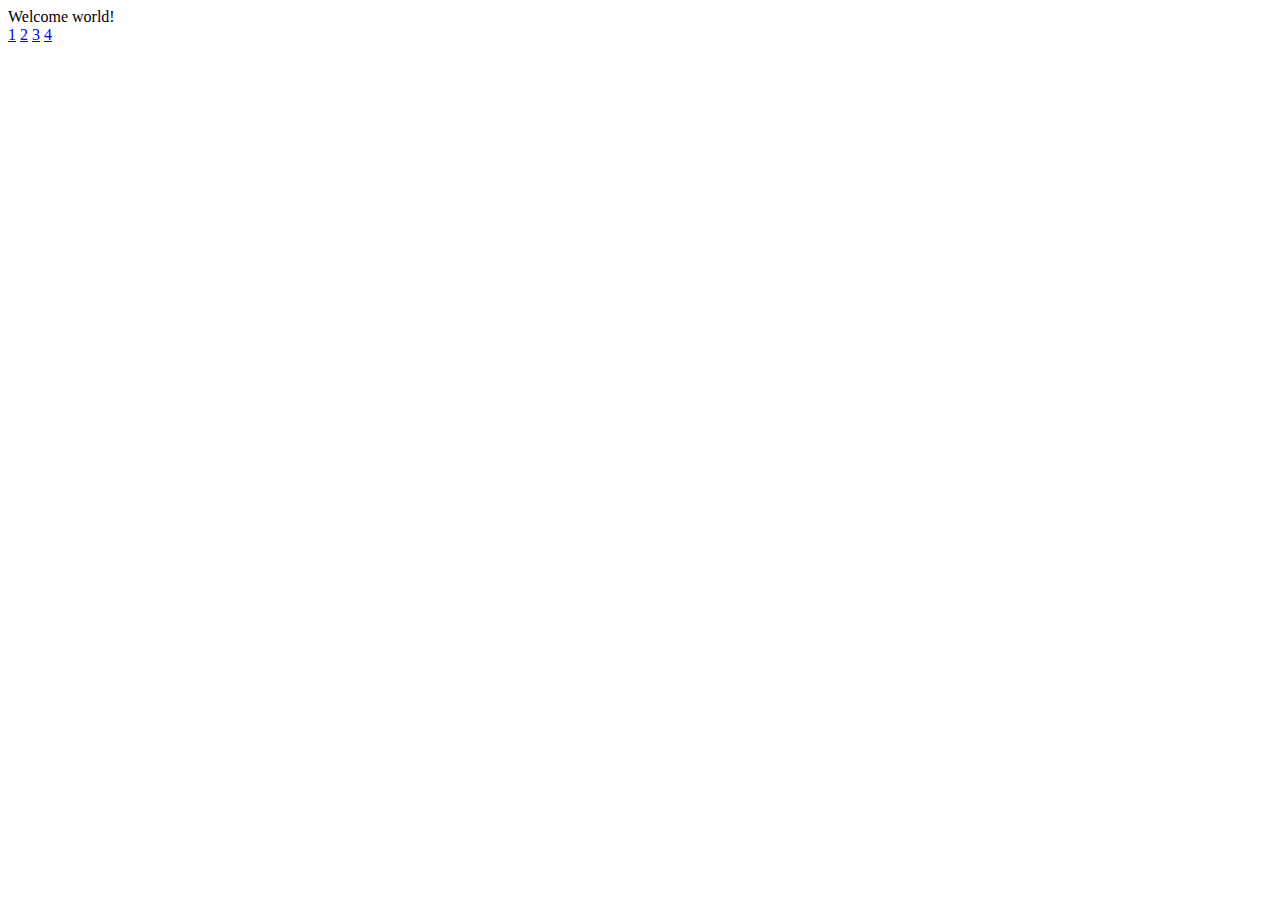
==== index.html @ 4bbed64c "Created the skeleton HTML and CSS and asset folder" ====
<!doctype html/>
<html>
<head>
<title>Homework 0ne Easy</title>
</head>
<body>
<header>
Welcome world!
</header>
<nav>
<a href="#">1</a>
<a href="#">2</a>
<a href="#">3</a>
<a href="#">4</a>
</nav>
<section>

</section>
<article>
<header></header>
<p></p>

</article>

</body>


</html>
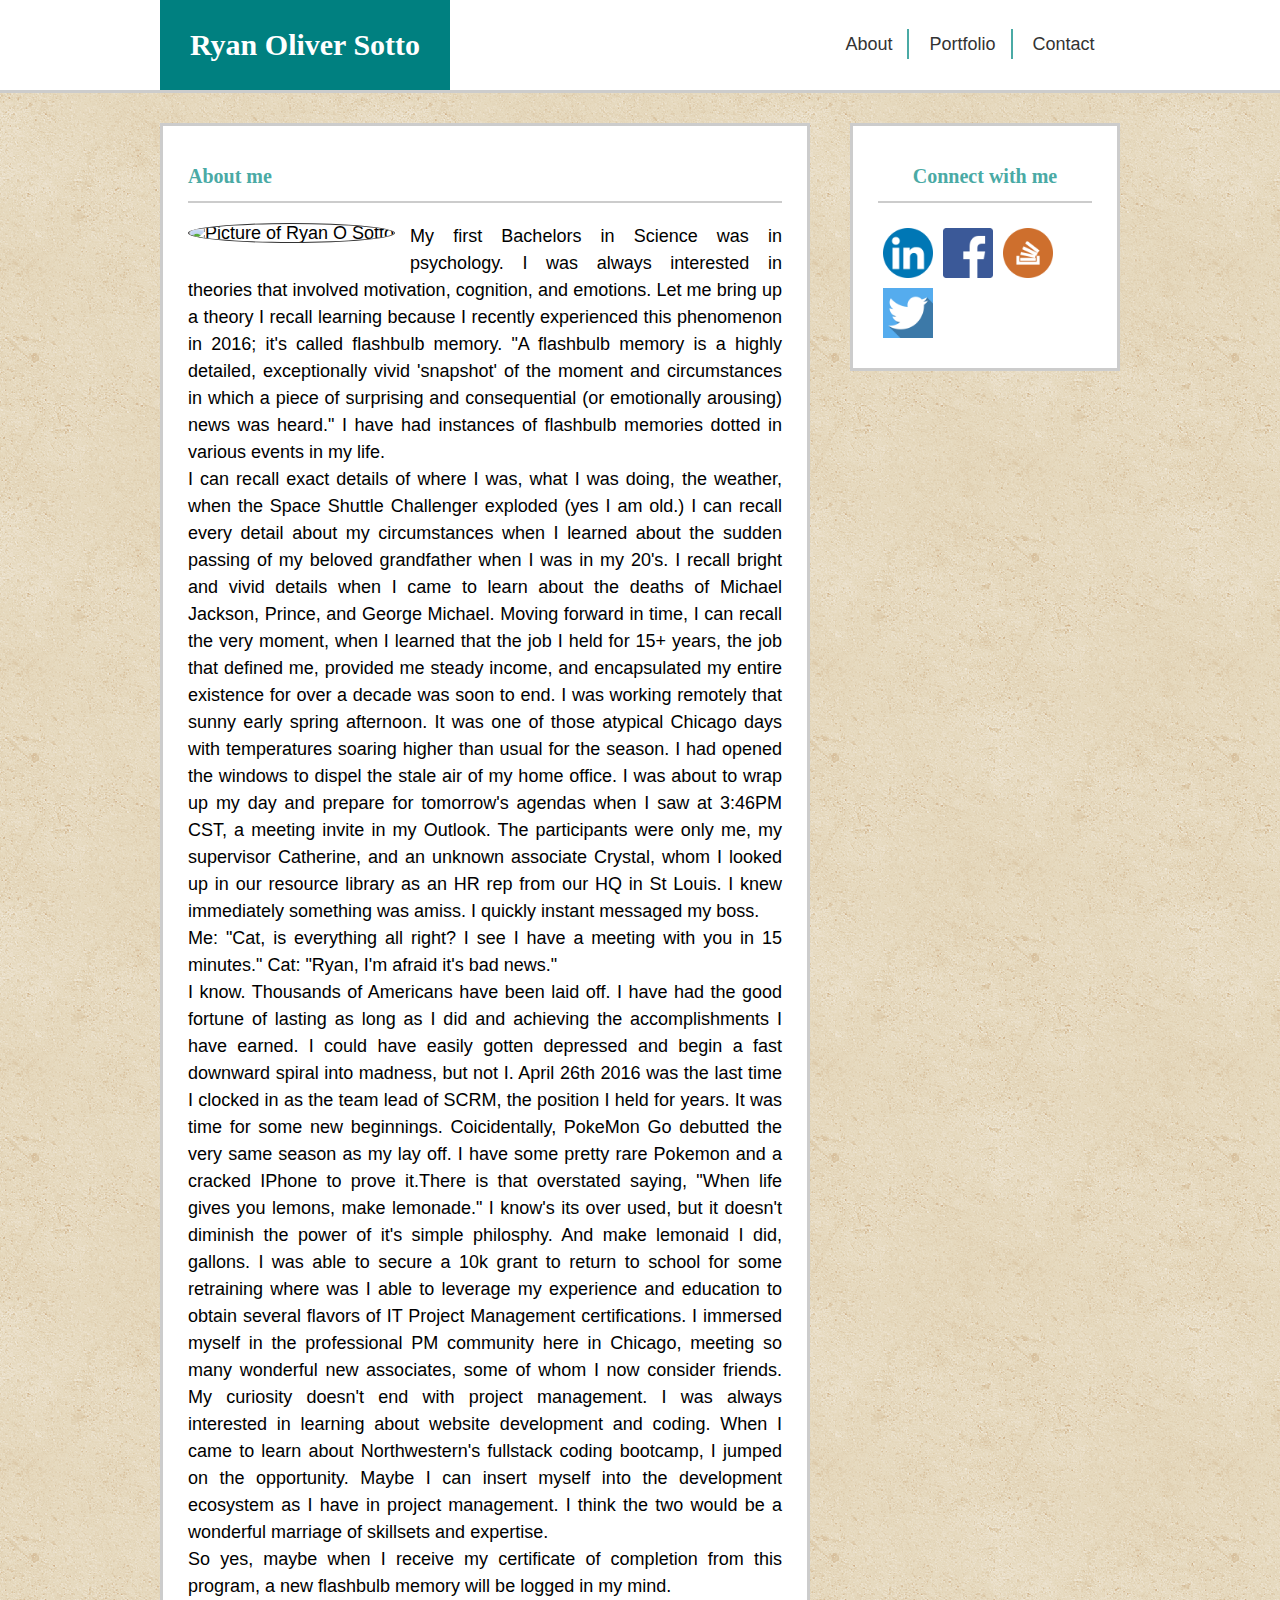
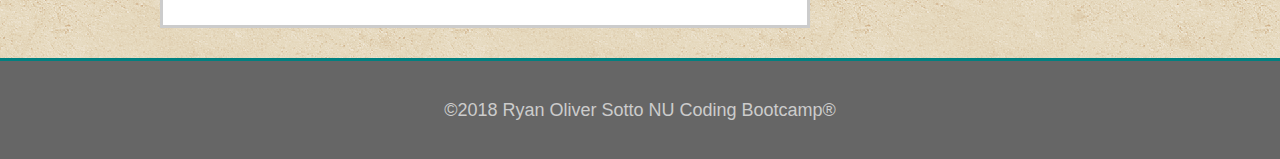
==== commit 0ef91057: "Pushing clean copy of portfolio to repo + link to Word Game" ====
--- a/index.html
+++ b/index.html
@@ -1,28 +1,93 @@
-<!doctype html/>
-<html>
+<!-- CSS Stylesheets with Relative Paths -->
+
+<!DOCTYPE html>
+<html lang="en-us">
+
 <head>
-<title>Homework 0ne Easy</title>
+  <meta charset="UTF-8">
+  <meta name="viewport" content="width=device-wdith, initial-scale=1.0">
+  <meta http-equiv="X-UA-Compatible" content="ie=edge">
+  <title>Homework1 Basic Porfolio</title>
+
+    <link rel="stylesheet" type="text/css" href="assets/reset.css">
+<!--    <link rel="stylesheet" href="https://cdnjs.cloudflare.com/ajax/libs/font-awesome/4.7.0/css/font-awesome.min.css">-->
+    <link rel="stylesheet" type="text/css" href="assets/style.css">
 </head>
+
 <body>
-<header>
-Welcome world!
-</header>
-<nav>
-<a href="#">1</a>
-<a href="#">2</a>
-<a href="#">3</a>
-<a href="#">4</a>
-</nav>
-<section>
+    <!--This is my header area which will repeat on all three html files-->
+    <header>
+        <div class="wrapper">
+            <h1>Ryan Oliver Sotto</h1>
+            <nav>
+                <ul>
+                    <li>
+                        <a href="index.html">About</a>
+                    </li>
+                    <li>
+                        <a href="portfolio.html">Portfolio</a>
+                    </li>
+                    <li>
+                        <a href="contact.html">Contact</a>
+                    </li>
+                </ul>    
+            </nav>
+        </div>
+    </header>
 
-</section>
-<article>
-<header></header>
-<p></p>
+    <!--Begin main content of this AboutMe.html-->
+    <div class="wrapper">
+        <section id="lcolumn">
+            <h3>About me</h3>
+            <img src="https://media.licdn.com/dms/image/C4E03AQEluaRjbaZn4w/profile-displayphoto-shrink_200_200/0?e=1528254000&v=beta&t=XLn3_eNQz5FqEB-CVTPUvExWzJKZIMUbv_5wy0qPcEs"
+            alt="Picture of Ryan O Sotto" class="hwimage"/>
+            <p>My first Bachelors in Science was in psychology. I was always interested in theories that involved motivation, cognition, and emotions. Let me bring up a theory I recall learning
+                    because I recently experienced this phenomenon in 2016; it's called flashbulb memory. "A flashbulb memory is a highly detailed, exceptionally vivid 'snapshot' of the moment
+                    and circumstances in which a piece of surprising and consequential (or emotionally arousing) news was heard." I have had instances of flashbulb memories dotted in various events 
+                    in my life.</p>
+                    <p>I can recall exact details of where I was, what I was doing, the weather, when the Space Shuttle Challenger exploded (yes I am old.) I can recall every detail about
+                    my circumstances when I learned about the sudden passing of my beloved grandfather when I was in my 20's. I recall bright and vivid details when I 
+                    came to learn about the deaths of Michael Jackson, Prince, and George Michael. Moving forward in time, I can recall the very moment, when I learned that the job I held
+                    for 15+ years, the job that defined me, provided me steady income, and encapsulated my entire existence for over a decade was soon to end. 
+                    I was working remotely that sunny early spring afternoon. It was one of those atypical Chicago days with temperatures soaring higher than usual for the season. I had opened the 
+                    windows to dispel the stale air of my home office. I was about to wrap up my day and prepare for tomorrow's agendas when I saw at 3:46PM CST, a meeting invite in my Outlook.
+                    The participants were only me, my supervisor Catherine, and an unknown associate Crystal, whom I looked up in our resource library as an HR rep from our HQ in St Louis. I knew 
+                    immediately something was amiss. I quickly instant messaged my boss.</p>
+                    
+                    <p>Me: "Cat, is everything all right? I see I have a meeting with you in 15 minutes."
+                    Cat: "Ryan, I'm afraid it's bad news."</p>
+                    
+                    <p>I know. Thousands of Americans have been laid off. I have had the good fortune of lasting as long as I did and achieving the accomplishments I have earned. I could have easily
+                    gotten depressed and begin a fast downward spiral into madness, but not I. April 26th 2016 was the last time I clocked in as the team lead of SCRM, the position I held for years.
+                    It was time for some new beginnings. Coicidentally, PokeMon Go debutted the very same season as my lay off. I have some pretty rare Pokemon and a cracked IPhone to prove it.There 
+                    is that overstated saying, "When life gives you lemons, make lemonade." I know's its over used, but it doesn't diminish the power of it's simple philosphy. And make lemonaid I
+                    did, gallons. I was able to secure a 10k grant to return to school for some retraining where was I able to leverage my experience and education to obtain several flavors of
+                    IT Project Management certifications. I immersed myself in the professional PM community here in Chicago, meeting so many wonderful new associates, some of whom I now consider 
+                    friends. My curiosity doesn't end with project management. I was always interested in learning about website development and coding. When I came to learn about Northwestern's
+                    fullstack coding bootcamp, I jumped on the opportunity. Maybe I can insert myself into the development ecosystem as I have in project management. I think the two would be a 
+                    wonderful marriage of skillsets and expertise.</p>
+                    
+                    <p>So yes, maybe when I receive my certificate of completion from this program, a new flashbulb memory will be logged in my mind.</p>        </section>
+        <aside id="rcolumn">
+            <h3>Connect with me</h3>
+            <ul>
+                <li><a href="#" target="_blank">
+                <img src="assets/if_linkedin_834713.png" alt="LinkedIn"/></a></li>
+                <li><a href="#" target="_blank"><img src="assets/if_square-facebook.png" alt="Facebook"/></a></li>    
+                <li><a href="#" target="_blank">
+                <img src="assets/if_stackoverflow_287529.png" alt="StackOverflow"/></a></li>
+                <li><a href="#"><img src="assets/if_twitter_410515.png" alt="Twitter" /></a></li>        
+            </aside>
+    </div>
 
-</article>
+    <!--Clearfix hack is added to assist in formatting, W3Schools-->
+    <div class="clearfix"></div>
+
+    <!--Footer is added and will be repeated in all three html files-->
+    <footer>
+        &copy;2018 Ryan Oliver Sotto NU Coding Bootcamp®
+    </footer>
 
 </body>
-
-
+    
 </html>--- a/assets/style.css
+++ b/assets/style.css
@@ -0,0 +1,250 @@
+*{
+    box-sizing: border-box;
+}
+
+aside ul li a img{
+    height: 40%;
+    width: 40%;
+    float: left;
+    padding: 5px 5px 5px 5px;
+}
+
+aside{
+    text-align: center;
+}
+
+body{    
+    background: url("vintage-concrete.png") repeat;
+    font-family: Arial, Helvetica, sans-serif;
+    font-size: 18px;
+    overflow:auto;
+    columns: #777777;
+}
+
+footer{
+    background: #666666;
+    border-top: 3px solid teal;
+    color: #cccccc;
+    text-align: center;
+    padding: 40px;
+    margin-top: 30px;
+}
+
+form button{
+    background: #4aaaa5;
+    color: #ffffff;
+    padding: 10px 20px;
+    margin: 10px 0;
+    font-size: 18px;
+    border: none; 
+}
+
+form label{
+    font-size: 18px;
+    display: block;
+}
+
+form input, textarea{
+    width: 100%;
+    display: block;
+    margin: 5px 0 20px 0;
+    border: 2px solid #cccccc;
+    padding: 10px;
+    font-size: 16px;
+    margin:
+}
+
+textarea{
+    height: 300px;
+}
+
+h1, h2, h3, h4, h5, h6{
+    font-family: Cambria, Cochin, Georgia, Times, 'Times New Roman', serif;
+    color: #4aaaa5;
+    font-weight: bold;
+}
+
+header{
+    background: white;
+    border-bottom: 3px solid #cccccc;
+    margin-bottom: 30px;
+}
+
+header h1{
+    background: teal;
+    color: white;
+    display: inline-block;
+    padding: 30px;
+    font-size: 30px;
+}
+
+nav{
+    width: 300px;
+    float: right;
+    margin-top: 35px;
+    text-align: center;
+}
+
+nav ul li{
+    display: inline;
+}
+
+nav ul li a{
+    color: #333333;
+    font-size: 18px;
+    padding: 5px 15px;
+    border-right: 2px solid #4aaaa5;
+    text-decoration: none;
+}
+
+nav ul li:last-child a{
+    border-right: none;
+    padding-right: none;
+}
+
+section div img{
+    height: 85%;
+    width: 85%;
+}
+
+p{
+    text-align: justify;
+    line-height: 150%;
+}
+.portfolio{
+    display: relative;
+    margin-bottom: 20px;
+    width: 45%;
+    float: left;
+}
+
+.portfolio:nth-of-type(even){
+    float: right;
+
+}
+
+.portfolio{
+    position: relative;
+    margin-bottom: 20px;
+    width:45%;
+    float:left;
+    height: 250px;
+}
+
+.portfolio h4{
+    text-align: center;
+    position: absolute;
+    width: 100%;
+    bottom: 15px;
+    background: teal;
+    color:white;
+    height: 40px;
+}
+
+textarea{
+    height: 300px;
+}
+
+.wrapper{
+    width: 960px;
+    margin: 0 auto;
+}
+
+.clearfix{
+    display:block;
+    clear: both;
+}
+
+.hwimage{
+    float: left;
+    margin: 0 15px 15px 0px;
+    border: 1px solid #333333;
+    border-radius: 50%;
+}
+
+#lcolumn #rcolumn{
+    background: white;
+    padding: 25px;
+    border: 5px solid #333333'
+}
+
+
+#lcolumn{
+    width: 650px;
+    float: left;
+    background: white;
+    padding: 25px;
+    border: 3px solid #cccccc;
+}
+
+#lcolumn h3{
+    font-size: 20px;
+    padding: 15px 0;
+    margin-bottom: 20px;
+    border-bottom: 2px solid #cccccc;
+}
+
+
+#rcolumn{
+    width: 270px;
+    float: right;
+    background: white;
+    padding: 25px;
+    border: 3px solid #cccccc;
+}
+
+#rcolumn h3{
+    font-size: 20px;
+    padding: 15px 0;
+    margin-bottom: 20px;
+    border-bottom: 2px solid #cccccc;
+}
+
+#rcolumn ul{
+    text-align: center;
+}
+
+#rcolumn ul li img{
+    width: 60px;
+    transition-timing-function: linear;
+    transition-duration: 1s;
+}
+
+#rcolumn ul li img:hover{
+    transform:rotate(360deg);
+}
+
+#myport1{
+    background: url("tech1.jpg");
+    background-size: cover;
+    background-repeat: no-repeat;
+}
+
+#myport2{
+    background: url("tech2.jpg");
+    background-size: cover;
+    background-repeat: no-repeat;
+}
+#myport3{
+    background: url("tech3.jpg");
+    background-size: cover;
+    background-repeat: no-repeat;
+}
+
+#myport4{
+    background: url("tech4.jpg");
+    background-size: cover;
+    background-repeat: no-repeat;
+}
+
+#myport5{
+    background: url("tech5.jpg");
+    background-size: cover;
+    background-repeat: no-repeat;
+}
+
+#myport6{
+    background: url("tech6.jpg");
+    background-size: cover;
+    background-repeat: no-repeat;
+}